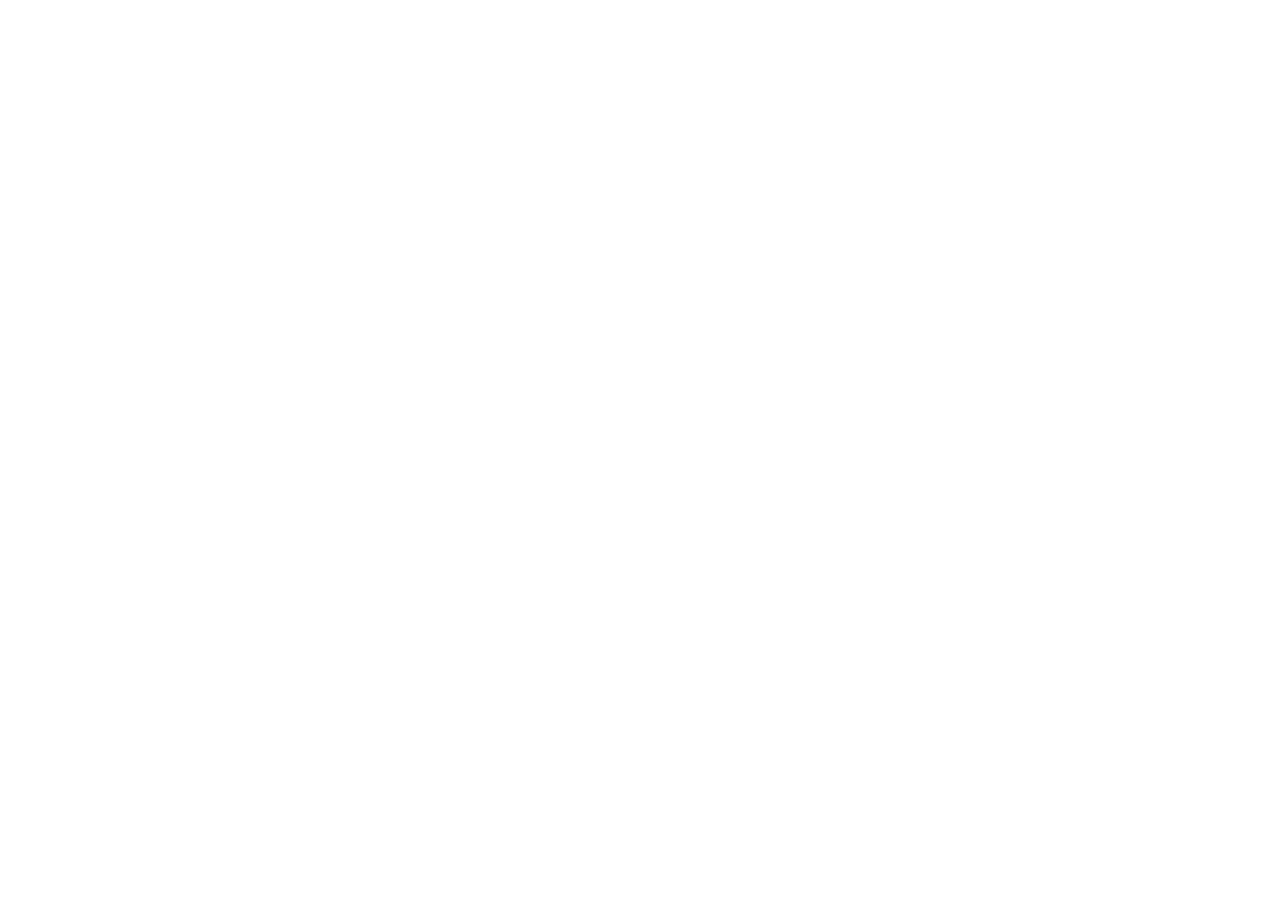
==== index.html @ 548f5c06 "3 урок" ====
<!DOCTYPE html>
<html lang="en">
<head>
    <meta charset="UTF-8">
    <meta name="viewport" content="width=device-width, initial-scale=1.0">
    <title>Document</title>
</head>
<body>

    <script src="./script3/script3.js"></script>
</body>
</html>
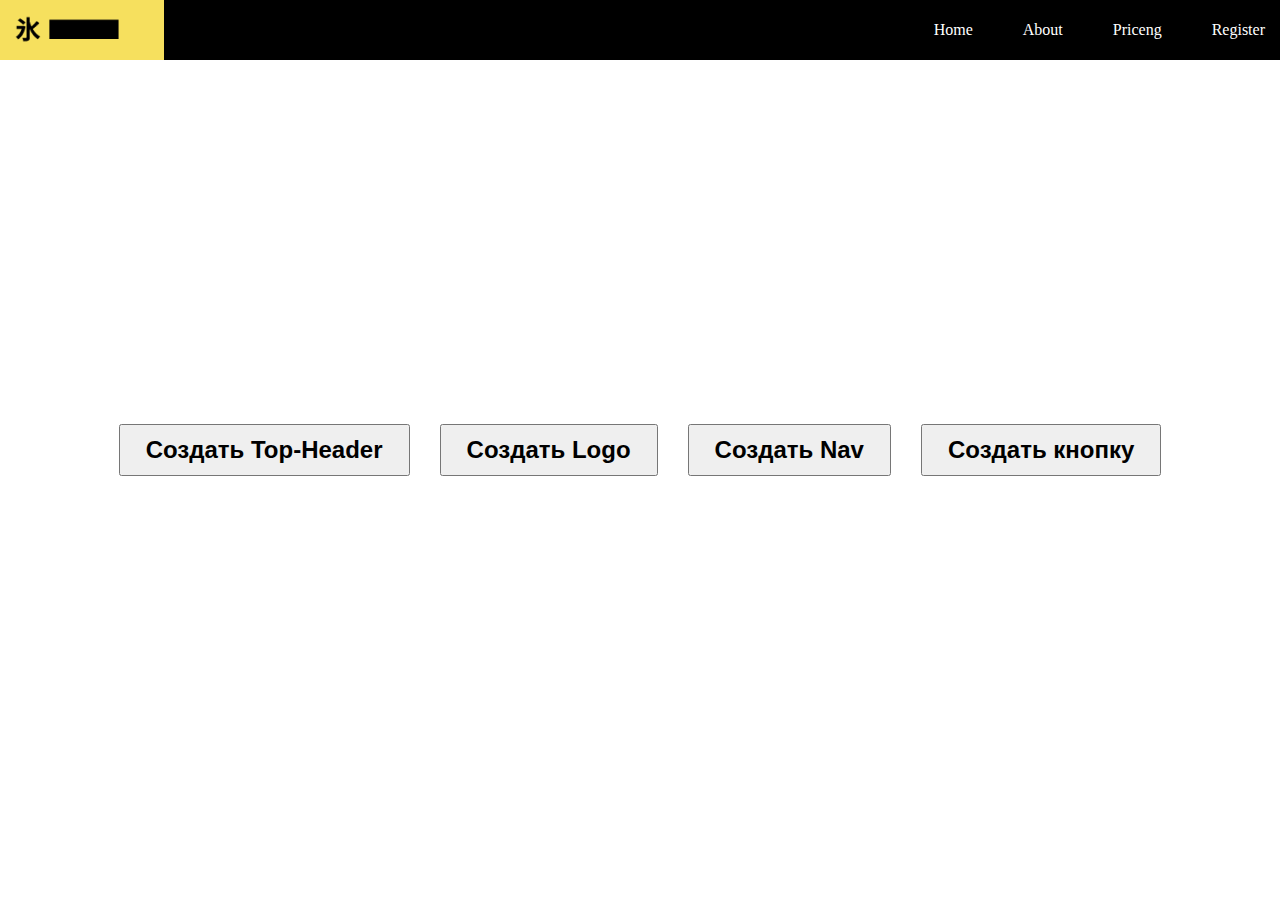
==== commit 8a7a37e0: "Создали сайт с помощью ДЖС" ====
--- a/index.html
+++ b/index.html
@@ -4,9 +4,16 @@
     <meta charset="UTF-8">
     <meta name="viewport" content="width=device-width, initial-scale=1.0">
     <title>Document</title>
+    <script defer src="./script6/script6.js"></script>
+
 </head>
 <body>
-
-    <script src="./script3/script3.js"></script>
+    <div class="container">
+        <button class=" btn btn1">Создать Top-Header</button>
+        <button class=" btn btn2">Создать Logo</button>
+        <button class=" btn btn3">Создать Nav</button>
+        <button class=" btn btn4">Создать кнопку</button>
+    </div>
+    
 </body>
 </html>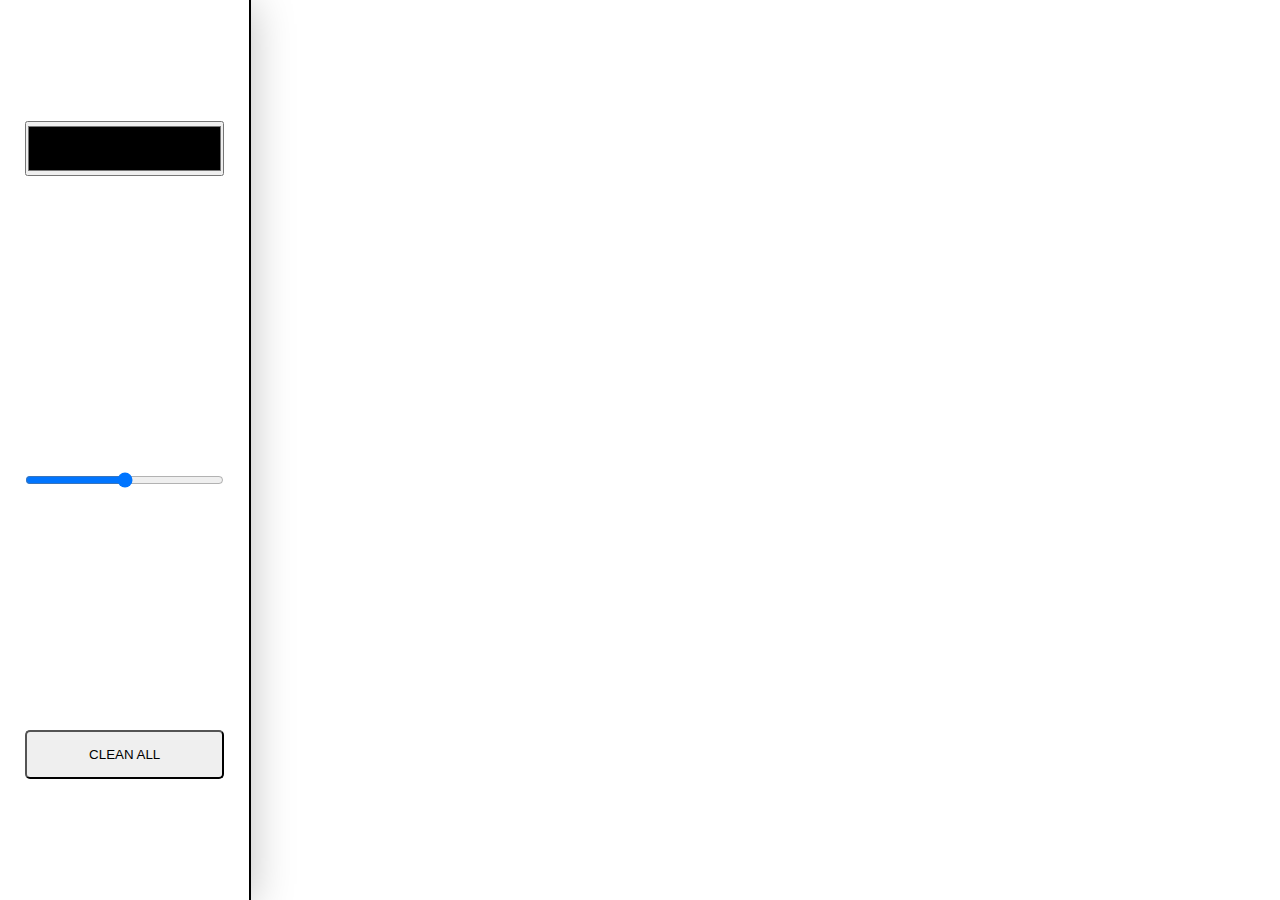
==== commit 488e9c8e: "Пэинт на ДЖС" ====
--- a/index.html
+++ b/index.html
@@ -4,15 +4,29 @@
     <meta charset="UTF-8">
     <meta name="viewport" content="width=device-width, initial-scale=1.0">
     <title>Document</title>
-    <script defer src="./script6/script6.js"></script>
+    <link rel="stylesheet" href="style/style.css">
+    <script defer src="./script7/script7.js"></script>
 
 </head>
 <body>
-    <div class="container">
+    <!-- classWork 6 -->
+    <!-- <div class="container">
         <button class=" btn btn1">Создать Top-Header</button>
         <button class=" btn btn2">Создать Logo</button>
         <button class=" btn btn3">Создать Nav</button>
         <button class=" btn btn4">Создать кнопку</button>
+    </div> -->
+
+    <!-- classWork 7 -->
+    <div class="site">
+        <div class="sidebar">
+            <input type="color" class="color">
+            <input type="range" class="range" max="50"  step="5">
+            <button class="clean">CLEAN ALL</button>
+        </div>
+        <div class="canvas">
+
+        </div>
     </div>
     
 </body>
--- a/style/style.css
+++ b/style/style.css
@@ -0,0 +1,61 @@
+/* <!-- classWork 6 --> */
+/* 
+.img-container{
+    padding: 15px;
+}
+
+.container {
+    position: absolute;
+    width: 100%;height: 100%;
+    display: flex;
+    align-items: center;
+    justify-content: center;
+}
+.btn {
+    padding: 10px 25px;
+    margin: 0 15px;
+    font-size: 24px;
+    font-weight: bold;
+} */
+
+/* <!-- classWork 7 --> */
+*{
+    margin: 0;
+    padding: 0;
+    box-sizing: border-box;
+}
+.site{
+    display: flex;
+    align-items: center;
+    justify-content: space-between;
+}
+.sidebar {
+    width: 300px;
+    padding: 0 25px;
+    border-right: 2px solid black;
+    box-shadow: 0px 4px 40px rgba(0, 0, 0, 0.25);
+    display: flex; 
+    flex-direction: column;
+    align-items: center;
+    justify-content: space-around;
+    height: 100vh;
+}
+.color {
+    width: 100%;
+    height: 55px;
+    margin-bottom: 55px;
+}
+.range {
+    width: 100%;
+}
+.canvas{
+    width: 100%;
+    height: 100vh;
+
+}
+
+.clean{
+    width: 100%;
+    padding: 15px 0;
+    border-radius: 5px;
+}
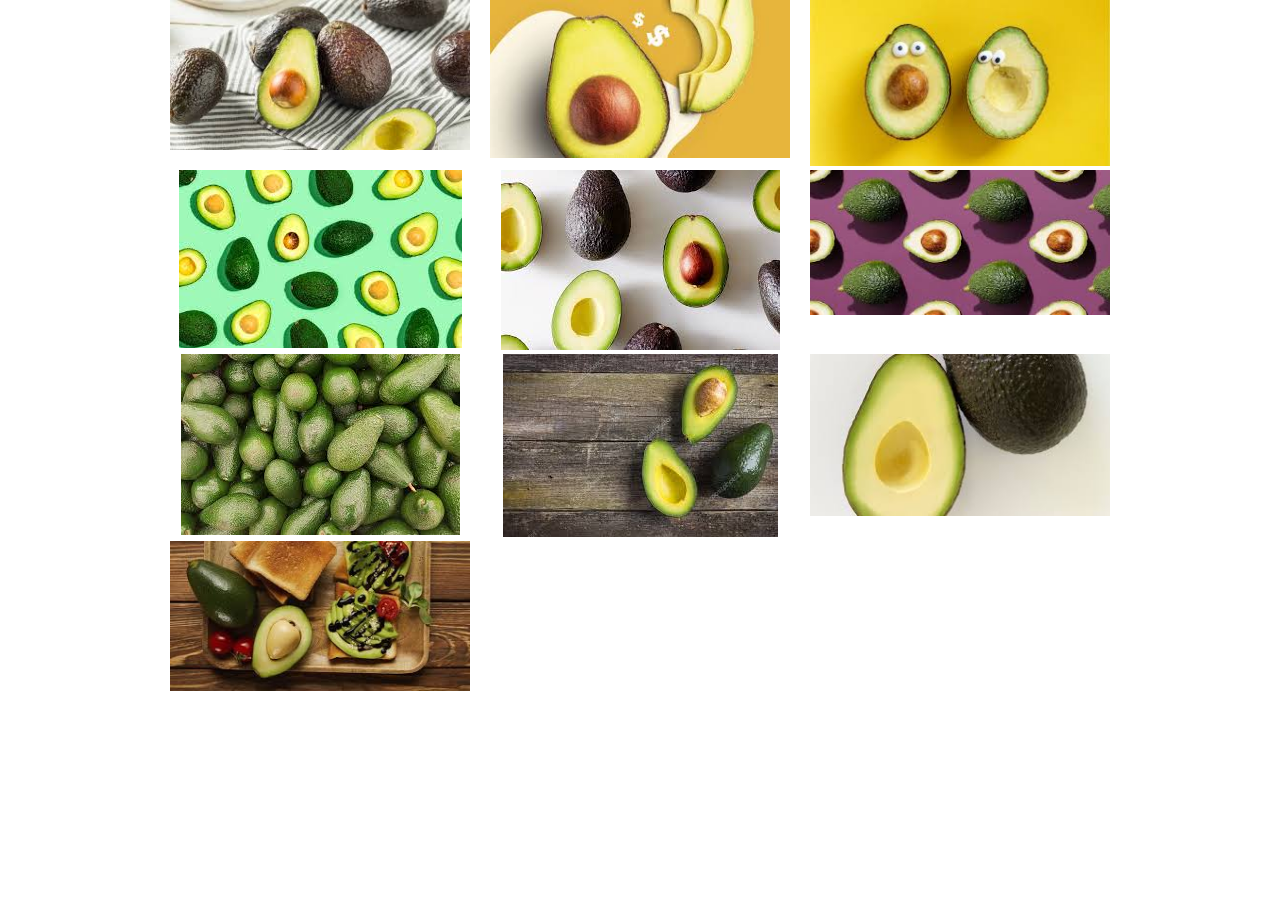
==== commit 34079cdb: "сделал модальное окно" ====
--- a/index.html
+++ b/index.html
@@ -5,7 +5,7 @@
     <meta name="viewport" content="width=device-width, initial-scale=1.0">
     <title>Document</title>
     <link rel="stylesheet" href="style/style.css">
-    <script defer src="./script7/script7.js"></script>
+    <script defer src="./script8/script8.js"></script>
 
 </head>
 <body>
@@ -18,7 +18,7 @@
     </div> -->
 
     <!-- classWork 7 -->
-    <div class="site">
+    <!-- <div class="site">
         <div class="sidebar">
             <input type="color" class="color">
             <input type="range" class="range" max="50"  step="5">
@@ -27,7 +27,21 @@
         <div class="canvas">
 
         </div>
-    </div>
-    
+    </div> -->
+
+    <!-- classWork 8 -->
+<section class="img__block">
+    <div><img src="img/img.jpg" alt=""></div>
+    <div><img src="img/img2.jpg" alt=""></div>
+    <div><img src="img/img3.jpg" alt=""></div>
+    <div><img src="img/img4.jpg" alt=""></div>
+    <div><img src="img/img5.jpg" alt=""></div>
+    <div><img src="img/img6.jpg" alt=""></div>
+    <div><img src="img/img7.jpg" alt=""></div>
+    <div><img src="img/img8.jpg" alt=""></div>
+    <div><img src="img/img9.jpg" alt=""></div>
+    <div><img src="img/img10.jpg" alt=""></div>
+</section>
+  
 </body>
 </html>--- a/style/style.css
+++ b/style/style.css
@@ -24,7 +24,7 @@
     padding: 0;
     box-sizing: border-box;
 }
-.site{
+/* .site{
     display: flex;
     align-items: center;
     justify-content: space-between;
@@ -58,4 +58,51 @@
     width: 100%;
     padding: 15px 0;
     border-radius: 5px;
+} */
+
+.img__block{
+    display: grid;
+    grid-template-columns:repeat(3,1fr) ;
+    max-width: 800px;
+    margin: 0 auto 0;
+    justify-content: center;
+    justify-items: center;
+    column-gap: 20px;
 }
+img{
+    max-width: 300px;
+
+}
+.show{
+    opacity: 1  !important;
+    
+}
+.modal-container{
+    position: fixed;
+    opacity: 0;
+    top: 0;
+    left: 0;
+    width: 100vw;
+    height: 100vh;
+    background-color: rgba(0, 0, 0, 0.8);
+    display: flex;
+    align-items: center;
+    justify-content: center;
+    transition: all .5s;
+}
+.modal-block{
+    width: 75%;
+    padding: 25px;
+    background-color: #fff;
+}
+.modal-block img{
+    max-width: 90%;
+    width: 100%;
+ }
+
+ button{
+     position: absolute;
+     right: 25px;
+     top: 25px;
+     padding: 15px 35px;
+ }
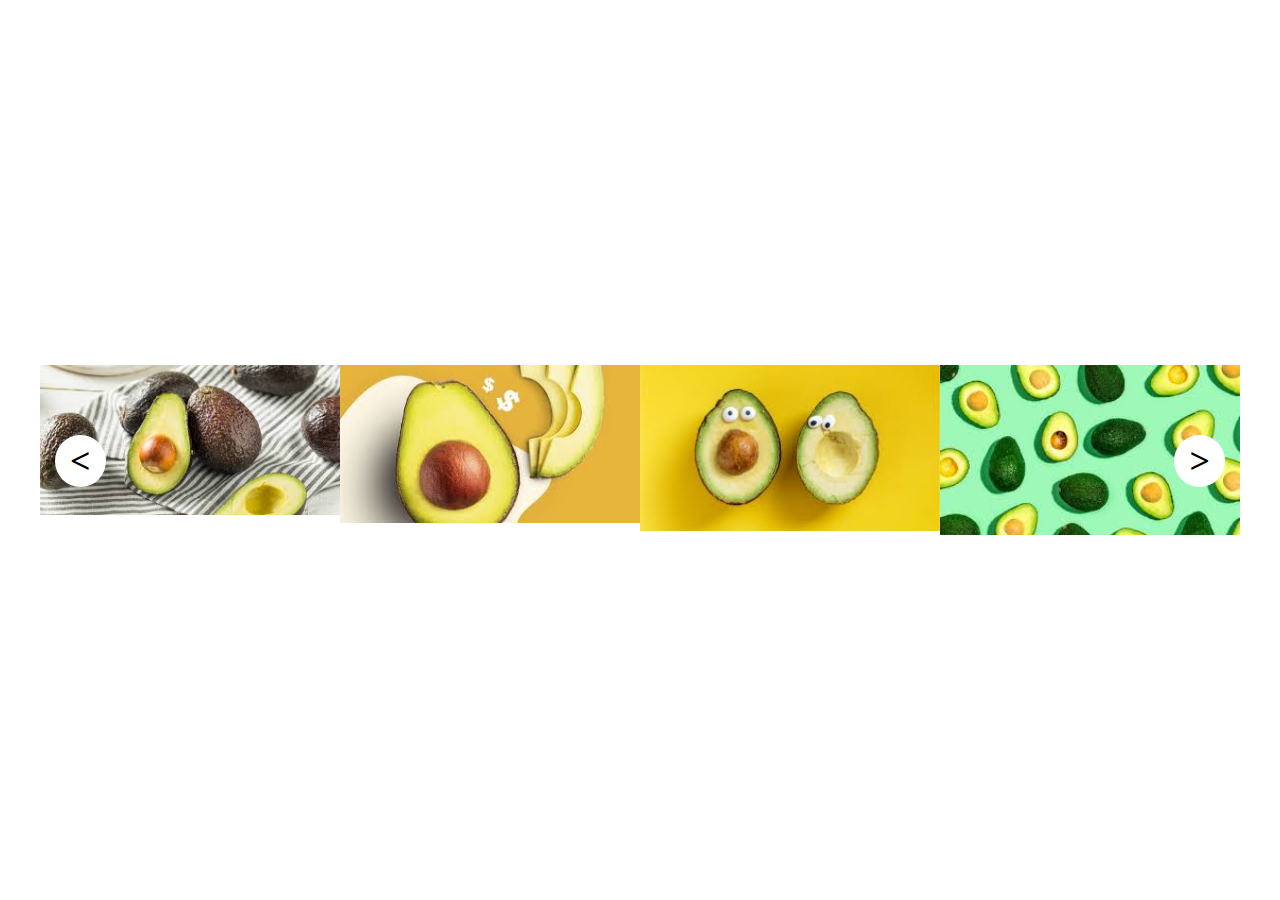
==== commit d3e8122b: "создал слайдер доделать дома бесконечный слайдер" ====
--- a/index.html
+++ b/index.html
@@ -5,7 +5,7 @@
     <meta name="viewport" content="width=device-width, initial-scale=1.0">
     <title>Document</title>
     <link rel="stylesheet" href="style/style.css">
-    <script defer src="./script8/script8.js"></script>
+    <script defer src="./script9/script9.js"></script>
 
 </head>
 <body>
@@ -30,8 +30,9 @@
     </div> -->
 
     <!-- classWork 8 -->
+    <!--
 <section class="img__block">
-    <div><img src="img/img.jpg" alt=""></div>
+    <div><img src="img/img1.jpg" alt=""></div>
     <div><img src="img/img2.jpg" alt=""></div>
     <div><img src="img/img3.jpg" alt=""></div>
     <div><img src="img/img4.jpg" alt=""></div>
@@ -41,7 +42,13 @@
     <div><img src="img/img8.jpg" alt=""></div>
     <div><img src="img/img9.jpg" alt=""></div>
     <div><img src="img/img10.jpg" alt=""></div>
-</section>
+</section>-->
+    <!-- classWork 9 -->
+    <section class="img__container">
+        <div id="img__container"></div>
+    </section>
+
+
   
 </body>
 </html>--- a/style/style.css
+++ b/style/style.css
@@ -60,7 +60,10 @@
     border-radius: 5px;
 } */
 
-.img__block{
+
+
+/* <!-- classWork 8 --> */
+/* .img__block{
     display: grid;
     grid-template-columns:repeat(3,1fr) ;
     max-width: 800px;
@@ -105,4 +108,49 @@
      right: 25px;
      top: 25px;
      padding: 15px 35px;
+ } */
+
+
+
+ /* <!-- classWork 9 --> */
+ 
+body{
+    height: 100vh;
+    display: flex;
+    align-items: center;
+    justify-content: center;
+}
+ .img__container{
+    display: grid;
+    grid-auto-flow: column;
+    max-height: 170px;
+    overflow: hidden;
+    max-width: 1200px;
+    margin: 0 auto;
+    position: relative;
  }
+ #img__container{
+    display: grid;
+    grid-auto-flow: column;
+    transition: 1s;
+ }
+ .img__container span{
+     position: absolute;
+     font-size: 36px;
+     font-weight: 900;
+     display: inline-block;
+     padding: 5px 15px;
+     background-color: #fff;
+     border-radius: 50%;
+     cursor: pointer;
+     z-index: 555;
+ }
+ .img__container span:first-child{
+     top: 70px;
+     left: 15px;
+ }
+ .img__container span:last-child{
+    top: 70px;
+    right: 15px;
+}
+
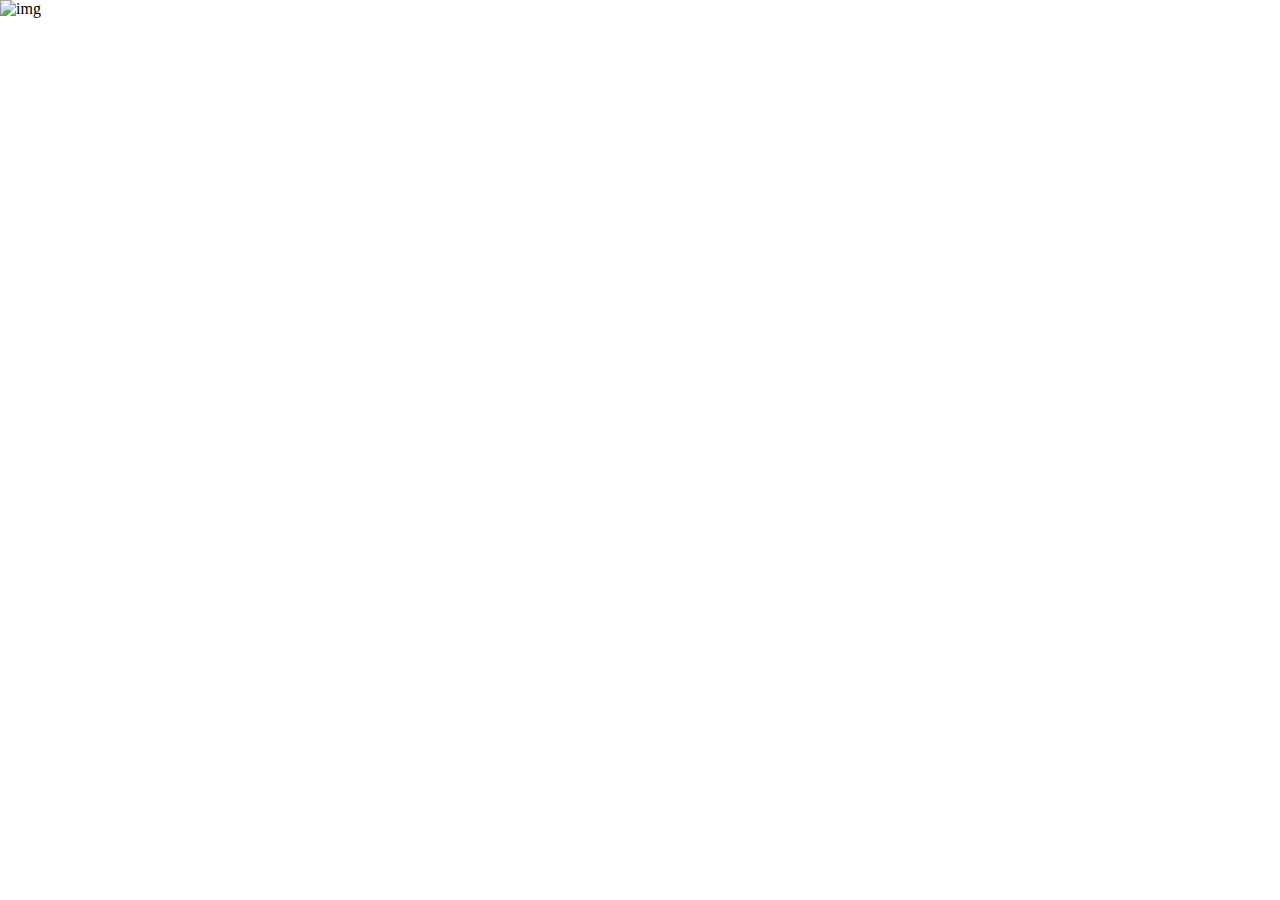
==== commit 99227e58: "the end" ====
--- a/index.html
+++ b/index.html
@@ -5,7 +5,7 @@
     <meta name="viewport" content="width=device-width, initial-scale=1.0">
     <title>Document</title>
     <link rel="stylesheet" href="style/style.css">
-    <script defer src="./script9/script9.js"></script>
+    <script defer src="./script10/script10.js"></script>
 
 </head>
 <body>
@@ -44,10 +44,11 @@
     <div><img src="img/img10.jpg" alt=""></div>
 </section>-->
     <!-- classWork 9 -->
-    <section class="img__container">
+    <!-- <section class="img__container">
         <div id="img__container"></div>
-    </section>
+    </section> -->
 
+    <!-- classWork 10 -->
 
   
 </body>
--- a/style/style.css
+++ b/style/style.css
@@ -113,7 +113,7 @@
 
 
  /* <!-- classWork 9 --> */
- 
+/*  
 body{
     height: 100vh;
     display: flex;
@@ -152,5 +152,6 @@
  .img__container span:last-child{
     top: 70px;
     right: 15px;
-}
+} */
+ /* <!-- classWork 10 --> */
 
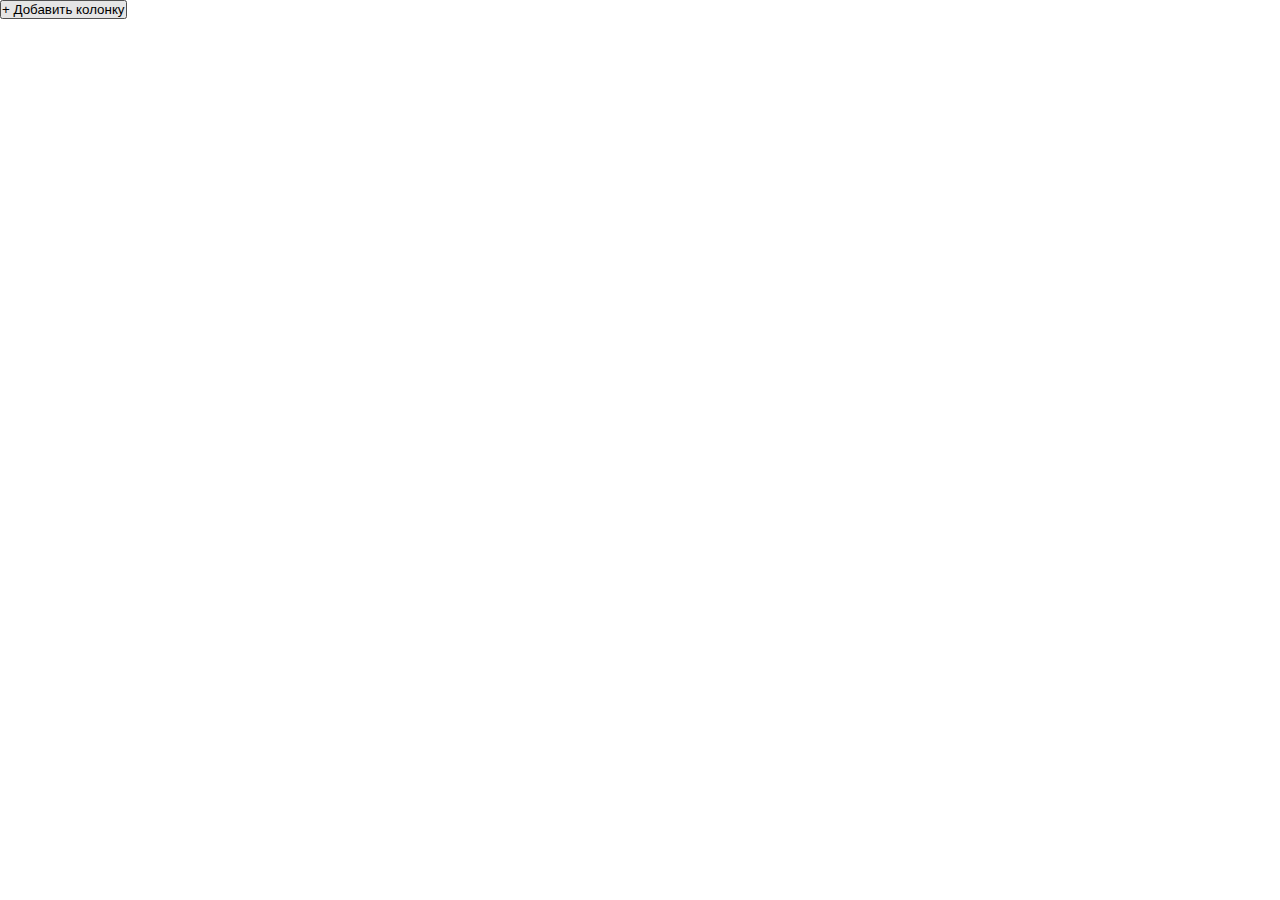
==== commit e4a031ca: "tello" ====
--- a/index.html
+++ b/index.html
@@ -5,7 +5,7 @@
     <meta name="viewport" content="width=device-width, initial-scale=1.0">
     <title>Document</title>
     <link rel="stylesheet" href="style/style.css">
-    <script defer src="./script10/script10.js"></script>
+    <script defer src="./script12/script12.js"></script>
 
 </head>
 <body>
@@ -50,6 +50,10 @@
 
     <!-- classWork 10 -->
 
+    <!-- classWork 12 -->
+    <!-- Trello -->
+    <!-- Усложненный ТОДО лист -->
+    <div id="cards"></div>
   
 </body>
 </html>--- a/style/style.css
+++ b/style/style.css
@@ -155,3 +155,15 @@
 } */
  /* <!-- classWork 10 --> */
 
+/*  classWork 12 */
+
+#cards{
+    display: flex;
+    align-items: center;
+    justify-content: flex-start;
+}
+#cards>div{
+        padding: 25px 150px;
+        background-color: #ccc;
+
+}